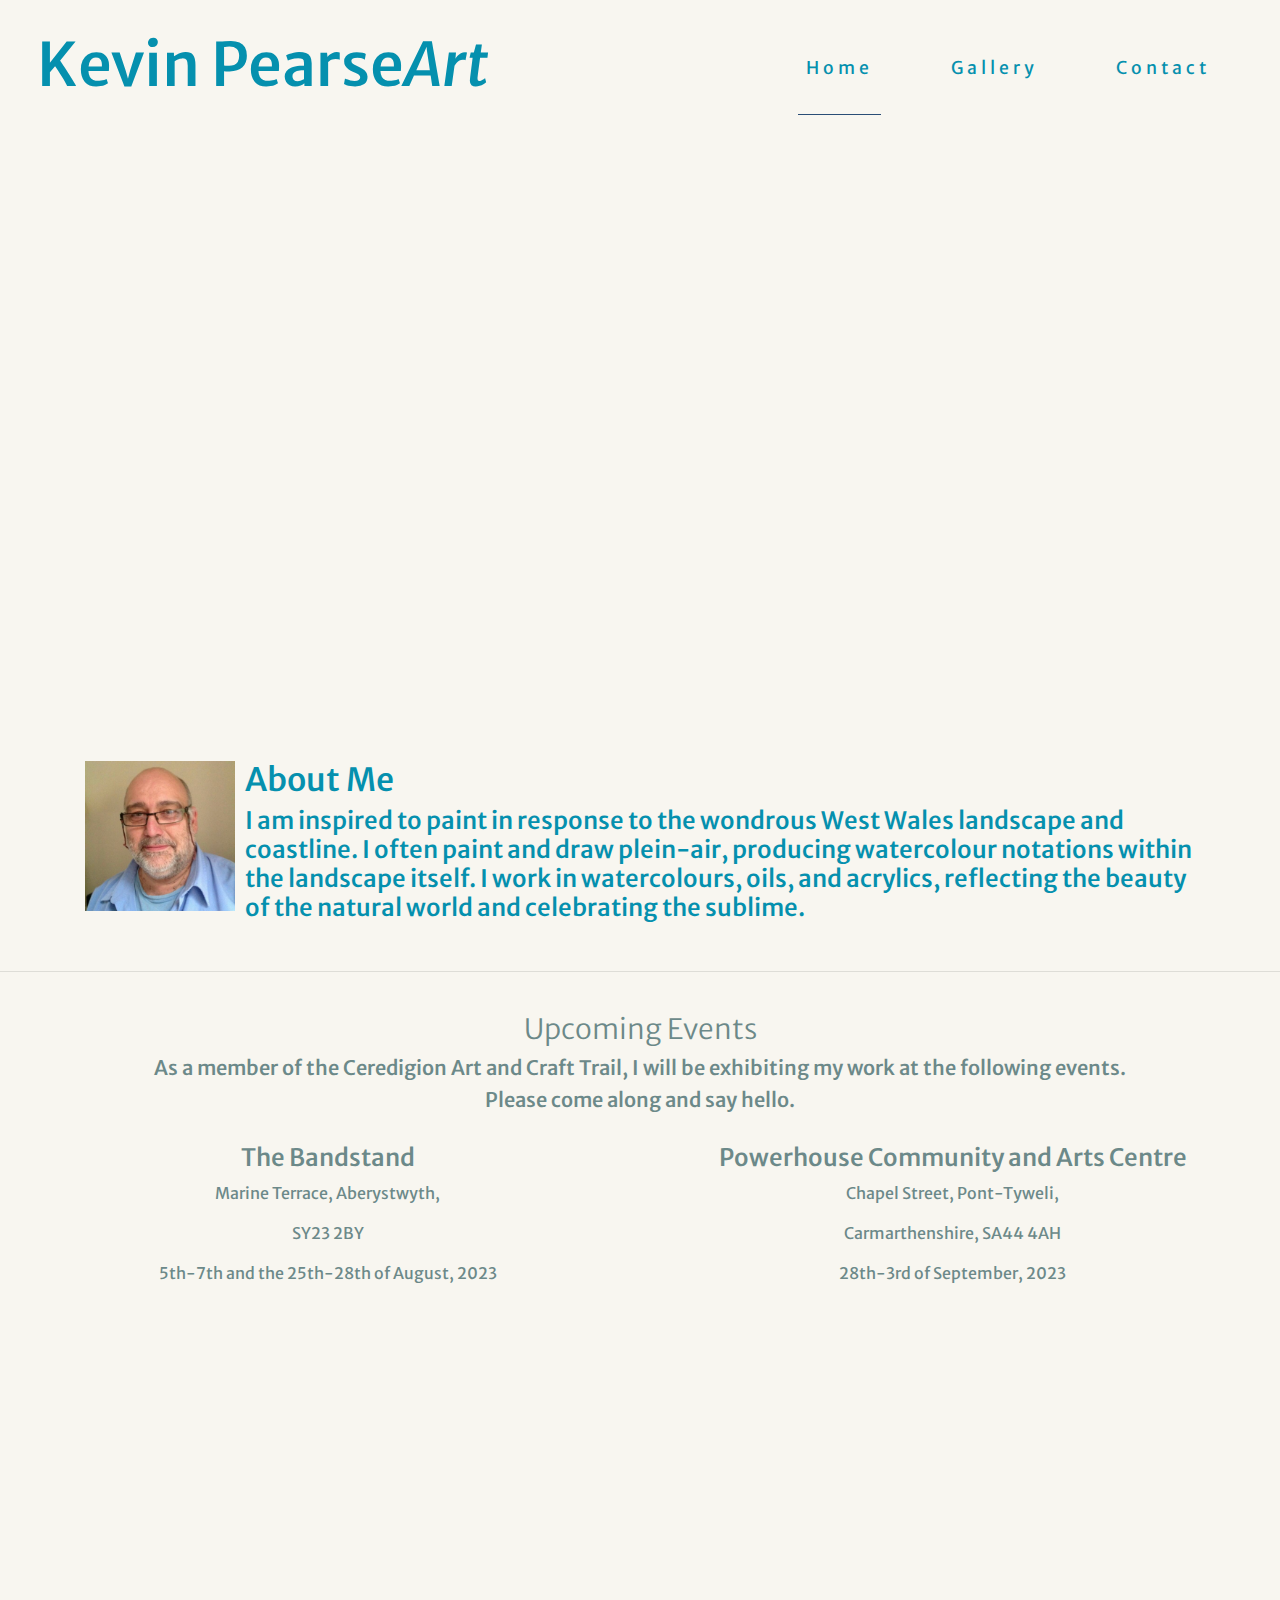
==== index.html @ c7382713 "Added thank you form to contact and changed css styling of some element e.g. maps to make responsive" ====
<!DOCTYPE html>
<html>
<!-- This is the head -->
<head>
    <meta charset="UTF-8">
    <meta name="viewport" content="width=device-width">
    <title>Kevin Pearse</title>
    <link rel="stylesheet" href="https://cdn.jsdelivr.net/npm/bootstrap@4.3.1/dist/css/bootstrap.min.css"
        integrity="sha384-ggOyR0iXCbMQv3Xipma34MD+dH/1fQ784/j6cY/iJTQUOhcWr7x9JvoRxT2MZw1T" crossorigin="anonymous">
    <link rel="stylesheet" href="https://use.fontawesome.com/releases/v5.6.3/css/all.css"
        integrity="sha384-UHRtZLI+pbxtHCWp1t77Bi1L4ZtiqrqD80Kn4Z8NTSRyMA2Fd33n5dQ8lWUE00s/" crossorigin="anonymous" />
    <link href="assets/css/style.css" rel="stylesheet" type="text/css" />
</head>

<body>
<!--This is the header including logo and menu -->
    <header>
        <nav class="navbar navbar-expand-lg navbar-light">
        <!-- Logo -->
            <a class="navbar-brand" href="index.html">
                <h2 id="logo">Kevin Pearse<em>Art</em></h2>
            </a>
        <!-- Navbar toggler -->
            <button class="navbar-toggler" type="button" data-toggle="collapse" data-target="#navbarSupportedContent"
                aria-controls="navbarSupportedContent" aria-expanded="false" aria-label="Toggle navigation">
                <span class="navbar-toggler-icon"></span>
            </button>
        
            <div class="collapse navbar-collapse justify-content-end" id="navbarSupportedContent">
                <ul class="navbar-nav" id="menu">
                    <li class="nav-item">
                        <a class="nav-link active" aria-current="page" href="index.html">Home</a>
                    </li>
                    <li class="nav-item">
                        <a class="nav-link" href="gallery.html">Gallery</a>
                    </li>
                    <li class="nav-item">
                        <a class="nav-link" href="contact.html">Contact</a>
                    </li>
                </ul>
            </div>
        </nav>
    </header>

<!-- This is the hero image -->
    <section id="hero-outer">
        <div id="hero-image"></div>
    </section>

    <br>

<!-- This is my about-me section -->
    <section>
        <div class="container">
            <div class="about-me">
                <img src="assets/images/kevinpearseabout.jpeg" alt="Artist Image" class="artist-img">
                <h2>About Me</h2>
                <h4>I am inspired to paint in response to the wondrous West Wales landscape and coastline. I often paint
                    and draw plein-air, producing watercolour notations within the landscape itself. I work in
                    watercolours, oils, and acrylics, reflecting the beauty of the natural world and celebrating the
                    sublime.</h4>
            </div>
        </div>
    </section>
    <br>
    <hr>
<!-- These are the artist's upcoming events -->
    <section class="container-fluid">
        <div class="row row-table">
            <div class="col-md-8 section-column">
                <div class="row">
                    <div class="col">
                        <h3 class="upcoming-events">Upcoming Events</h3>
                        <h5>As a member of the Ceredigion Art and Craft Trail, I will be exhibiting my work at the following events.</h5>
                        <h5>Please come along and say hello.</h5>
                    </div>
                </div>
                <br>
                <div class="row">
                    <div class="col-12 offset-sm-0 col-sm-4 col-md-6">
                        <div class="row">
                            <div class="col-12">
                                <h4 class="event-heading">
                                    The Bandstand
                                </h4>
                                <address> Marine Terrace, Aberystwyth,</address>
                                <address>SY23 2BY</address>
                                <p>
                                    5th-7th and the 25th-28th of August, 2023
                                </p>
                                <iframe class="event-maps"
                                    src="https://www.google.com/maps/embed?pb=!1m18!1m12!1m3!1d2433.4755798829538!2d-4.084345944629898!3d52.41618003375485!2m3!1f0!2f0!3f0!3m2!1i1024!2i768!4f13.1!3m3!1m2!1s0x486f76ffedea0d53%3A0xf78690e315700257!2sMarine%20Terrace%2C%20Aberystwyth!5e0!3m2!1sen!2suk!4v1690045200572!5m2!1sen!2suk">
                                </iframe>
                            </div>
                        </div>
                    </div>
                    <div class="col-12 offset-sm-0 col-sm-4 col-md-6">
                        <div class="row">
                            <div class="col-12">
                                <h4 class="event-heading">
                                    Powerhouse Community and Arts Centre
                                </h4>
                                <address>Chapel Street, Pont-Tyweli,</address>
                                <address>Carmarthenshire, SA44 4AH</address>
                                <p>
                                    28th-3rd of September, 2023
                                </p>
                                <iframe class="event-maps"
                                    src="https://www.google.com/maps/embed?pb=!1m18!1m12!1m3!1d1227.1516032506804!2d-4.316554649550661!3d52.03779042483731!2m3!1f0!2f0!3f0!3m2!1i1024!2i768!4f13.1!3m3!1m2!1s0x486f1937fdeeb249%3A0x5bed75a9dce9812a!2sPwerdy%20Powerhouse%20Community%20and%20Arts%20Centre!5e0!3m2!1sen!2suk!4v1690045558378!5m2!1sen!2suk">
                                </iframe>
                            </div>
                        </div>
                    </div>
                </div>
            </div>
        </div>
    </section>
<!-- This is the footer -->
    <footer>
        <ul class="social-networks">
            <li><a href="https://www.facebook.com" target="_blank"><i class="fab fa-facebook"> </i></li>
            <li><a href="https://www.twitter.com" target="_blank"><i class="fab fa-twitter-square"> </i></li>
            <li><a href="https://www.youtube.com" target="_blank"><i class="fab fa-youtube-square"> </i></li>
            <li><a href="https://www.instagram.com/kevin_pearse/" target="_blank"><i class="fab fa-instagram"> </i></li>
        </ul>
    </footer>
</body>

</html>
---- assets/css/style.css ----
@import url('https://fonts.googleapis.com/css2?family=Merriweather+Sans&display=swap');

/* Header */

header {
    margin: 0px;
    padding: 0px;
    border: 0px;
    background-color: #F8F6F0ff;
}

#logo {
    float: left;
    font-size: 300%;
    margin-left: 5px;
    padding: 14px 16px;
}

#menu {
    font-size: 110%;
    list-style-type: none;
    letter-spacing: 4px;
}

#logo, #menu {
    line-height: 75px;
    color: #0590AEff;
}

#menu li {
    float: right;
    margin-right: 30px;
    text-align: center;
    padding: 14px 16px;
    }

#menu a {
    text-decoration: none;
    color: inherit;
}

#menu a:hover {
    border-bottom: 1px solid #2A4D76ff;
    color: #2A4D76ff;
}

#logo a:hover {
    color: #2A4D76ff;
}

.active {
    border-bottom: 1px solid #2A4D76ff;
    color: white;
}

/* Body */
body {
    font-family: 'Merriweather Sans', sans-serif;
    color: #0590AEff;
    background-color: #F8F6F0ff;
}


/*colours*/

.bg-color-contact {
    background-color: #F8F6F0ff;
}

/* Home Page section */

#hero-image {
    height: 600px;
    width: 100%;
    background: url(../images/heroimageharbour.webp) no-repeat center center;
    background-size: cover;
    background-position: center;

    animation-name: hero-zoom;
    animation-duration: 5s;
    animation-fill-mode: forwards;
}

#hero-outer {
    height: 600px;
    width: 100%;
    overflow: hidden;
    position: relative;
}

@keyframes hero-zoom {
    from {
        transform: scale(1);
    }

    to {
        transform: scale(1.1);
    }
}

#cover-text, cover-text h2 { 
    color: #F8F6F0ff;
}


.artist-img {
    width: 150px;
    height: 150px;
    float: left;
    margin-right: 10px;
}

 #about-me {
    font-family: 'Merriweather Sans';
    font-weight: 300;
    margin-top: 25px;
    margin-bottom: 20px;
    text-align: center;
    position: absolute;
    display: inline-block;
    width: 66%;
}

.row-table {
    display: table;
    text-align: center;
}

.section-column {
    display: table-cell;
    padding: 0 30px 30px;
    float: none;
}

.upcoming-events {
    font-family: 'Merriweather Sans';
    font-weight: 300;
    margin-top: 25px;
    margin-bottom: 10px;
    color: #6C8989ff;
}

.col h5 {
    color: #6C8989ff;
}

.event-heading {
    color: #6C8989ff;
}

.col-12 {
    color: #6C8989ff;
}

.event-maps {
    width: 500px;
    height: 400px;
    border: 0;
}

    /* Gallery section */

#photo {
    clear: both;
    line-height: 0;
    column-count: 4;
    column-gap: 0px;
    align-items: flex-end;
}

#photo img {
    width: 100%;
}

    /* Contact section */

.aberaeron-container img {
    width: 100%;
    height: 600px;
    margin-bottom: 10px;
}

.bg-color-contact {
    background-color: #F8F6F0ff;
}

.two-thirds-width-column {
    display: inline-block;
    width: 66%;
}

.contact-heading {
    font-family: 'Merriweather Sans';
    font-weight: 300;
    margin-top: 25px;
}

.center-form {
    margin: 0 auto;
    max-width: 70%;
}

button[type="submit"] {
    margin-top: 15px;
    margin-bottom: 20px;
    color: #F8F6F0ff;
    background-color: #5CA8B3ff;
    }

    /* Footer */
footer {
    height: 150px;
    background-color: #F8F6F0ff;
}

.social-networks {
    text-align: center;
}

.social-networks li {
    display: inline;
}

.social-networks i {
    font-size: 160%;
    margin: 1%;
    padding: 5%;
    color: #5CA8B3ff;
}

/* Media queries */

@media screen and (max-width: 768px) {
    #logo {
            float: left;
            font-size: 300%;
            margin-left: 5px;
        }
}

@media screen and (max-width: 480px) {
    #logo {
            font-size: 200%;
            text-align: center;
            margin-left: 0;
        }
}

/* Media query for menu */

@media screen and (max-width:992px) {

    #menu {
        clear: left;
        float: left;
        margin-left: 25px;
        margin-bottom: 20px;
        line-height: 25px;
    }
}

/* Media query for contact form */

@media(min-width: 992px) {
    .center-form {
        padding-top: 30px;
        min-height: 240px;
        margin: 0 auto;
        max-width: 50%;
    }
}

/* Here are the media queries for hero-image */

@media screen and (max-width: 768px) {
    #hero-image {
        height: 450px;
    }

    #hero-outer {
    height: 450px;
    width: 100%;
    overflow: hidden;
    position: relative;
    }
}

@media screen and (max-width: 480px) {
    #hero-image {
        height: 300px;
        width: 100%
    }

    #hero-outer {
        height: 300px;
        width: 100%;
        overflow: hidden;
        position: relative;
    }
}

/* Media query for gallery images */

@media screen and (max-width: 768px) {
    #photo {
        column-count: 2;
    }
}

@media screen and (max-width: 480px) {
    #photo {
        column-count: 1;
    }
}

/* Media query for Upcoming Events */

@media screen and (max-width: 768px) {
    .event-maps {
        width: 300px;
        height: 250px;
        border: 0;
    }
}

@media screen and (max-width: 480px) {
    .event-maps {
        width: 280px;
        height: 180px;
        border: 5px;
        margin-bottom: 20px;
        
    }
}

/* Media query for Contact Image */

@media screen and (max-width: 768px) {
    .aberaeron-container img {
        width: 100%;
        height: 350px;
    }
}

@media screen and (max-width: 480px) {
    .aberaeron-container img {
        width: 100%;
        height: 200px;
    }
}
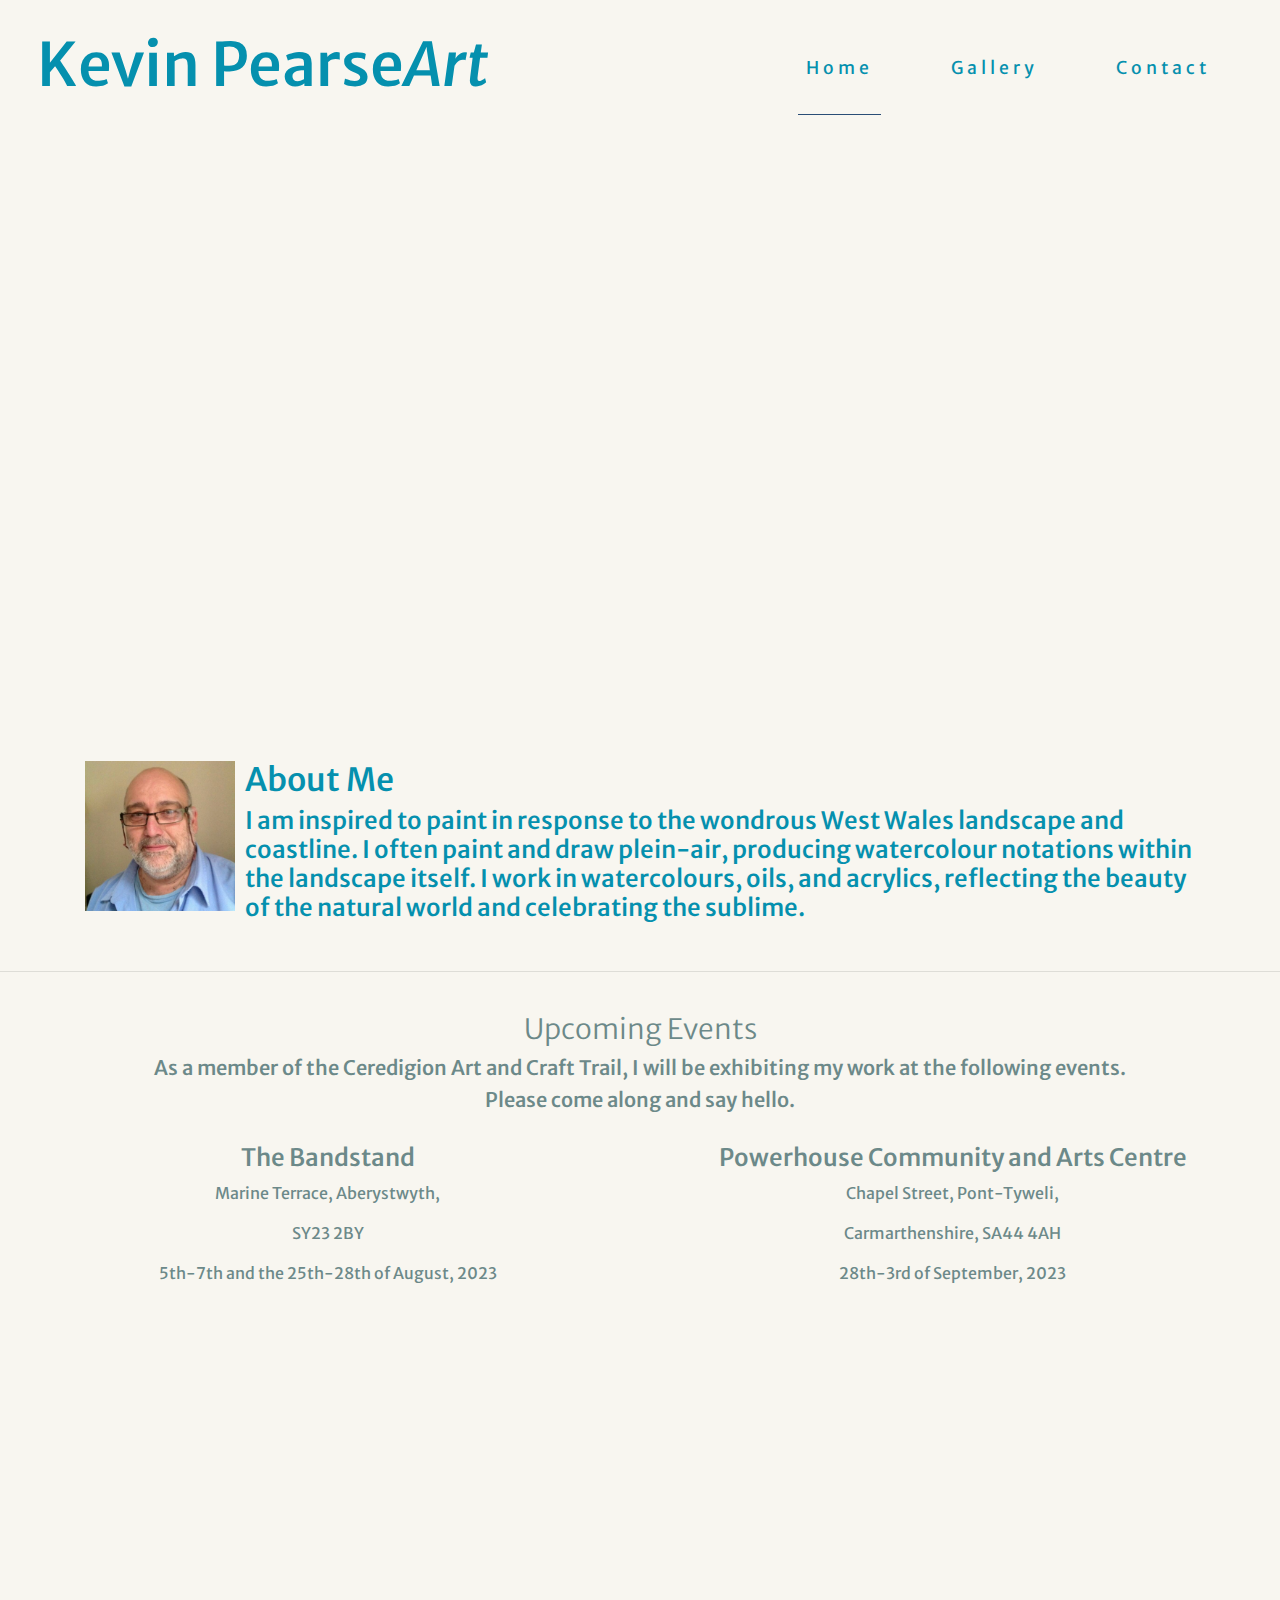
==== commit 9dc9472c: "After validating, removed multiple unecessary trailing slashes in head and contact form" ====
--- a/index.html
+++ b/index.html
@@ -1,31 +1,36 @@
 <!DOCTYPE html>
 <html>
 <!-- This is the head -->
+
 <head>
     <meta charset="UTF-8">
     <meta name="viewport" content="width=device-width">
-    <title>Kevin Pearse</title>
+    <title>Kevin Pearse Art</title>
     <link rel="stylesheet" href="https://cdn.jsdelivr.net/npm/bootstrap@4.3.1/dist/css/bootstrap.min.css"
         integrity="sha384-ggOyR0iXCbMQv3Xipma34MD+dH/1fQ784/j6cY/iJTQUOhcWr7x9JvoRxT2MZw1T" crossorigin="anonymous">
+    <script src="https://cdn.jsdelivr.net/npm/bootstrap@5.3.1/dist/js/bootstrap.bundle.min.js"
+        integrity="sha384-HwwvtgBNo3bZJJLYd8oVXjrBZt8cqVSpeBNS5n7C8IVInixGAoxmnlMuBnhbgrkm"
+        crossorigin="anonymous"></script>
     <link rel="stylesheet" href="https://use.fontawesome.com/releases/v5.6.3/css/all.css"
-        integrity="sha384-UHRtZLI+pbxtHCWp1t77Bi1L4ZtiqrqD80Kn4Z8NTSRyMA2Fd33n5dQ8lWUE00s/" crossorigin="anonymous" />
-    <link href="assets/css/style.css" rel="stylesheet" type="text/css" />
+        integrity="sha384-UHRtZLI+pbxtHCWp1t77Bi1L4ZtiqrqD80Kn4Z8NTSRyMA2Fd33n5dQ8lWUE00s/" crossorigin="anonymous">
+    <link href="assets/css/style.css" rel="stylesheet" type="text/css">
 </head>
 
 <body>
-<!--This is the header including logo and menu -->
+    <!--This is the header including logo and menu -->
     <header>
         <nav class="navbar navbar-expand-lg navbar-light">
-        <!-- Logo -->
+            <!-- Logo -->
             <a class="navbar-brand" href="index.html">
                 <h2 id="logo">Kevin Pearse<em>Art</em></h2>
             </a>
-        <!-- Navbar toggler -->
-            <button class="navbar-toggler" type="button" data-toggle="collapse" data-target="#navbarSupportedContent"
-                aria-controls="navbarSupportedContent" aria-expanded="false" aria-label="Toggle navigation">
+            <!-- Navbar toggler -->
+            <button class="navbar-toggler" type="button" data-bs-toggle="collapse"
+                data-bs-target="#navbarSupportedContent" aria-controls="navbarSupportedContent" aria-expanded="false"
+                aria-label="Toggle navigation">
                 <span class="navbar-toggler-icon"></span>
             </button>
-        
+
             <div class="collapse navbar-collapse justify-content-end" id="navbarSupportedContent">
                 <ul class="navbar-nav" id="menu">
                     <li class="nav-item">
@@ -42,14 +47,14 @@
         </nav>
     </header>
 
-<!-- This is the hero image -->
+    <!-- This is the hero image -->
     <section id="hero-outer">
         <div id="hero-image"></div>
     </section>
 
     <br>
 
-<!-- This is my about-me section -->
+    <!-- This is my about-me section -->
     <section>
         <div class="container">
             <div class="about-me">
@@ -64,20 +69,21 @@
     </section>
     <br>
     <hr>
-<!-- These are the artist's upcoming events -->
+    <!-- These are the artist's upcoming events -->
     <section class="container-fluid">
         <div class="row row-table">
-            <div class="col-md-8 section-column">
+            <div class="col-md-7 section-column">
                 <div class="row">
                     <div class="col">
                         <h3 class="upcoming-events">Upcoming Events</h3>
-                        <h5>As a member of the Ceredigion Art and Craft Trail, I will be exhibiting my work at the following events.</h5>
+                        <h5>As a member of the Ceredigion Art and Craft Trail, I will be exhibiting my work at the
+                            following events.</h5>
                         <h5>Please come along and say hello.</h5>
                     </div>
                 </div>
                 <br>
                 <div class="row">
-                    <div class="col-12 offset-sm-0 col-sm-4 col-md-6">
+                    <div class="col-12 offset-sm-0 col-lg-6">
                         <div class="row">
                             <div class="col-12">
                                 <h4 class="event-heading">
@@ -94,7 +100,7 @@
                             </div>
                         </div>
                     </div>
-                    <div class="col-12 offset-sm-0 col-sm-4 col-md-6">
+                    <div class="col-12 offset-sm-0 col-lg-6">
                         <div class="row">
                             <div class="col-12">
                                 <h4 class="event-heading">
@@ -115,7 +121,7 @@
             </div>
         </div>
     </section>
-<!-- This is the footer -->
+    <!-- This is the footer -->
     <footer>
         <ul class="social-networks">
             <li><a href="https://www.facebook.com" target="_blank"><i class="fab fa-facebook"> </i></li>
--- a/assets/css/style.css
+++ b/assets/css/style.css
@@ -22,7 +22,8 @@
     letter-spacing: 4px;
 }
 
-#logo, #menu {
+#logo,
+#menu {
     line-height: 75px;
     color: #0590AEff;
 }
@@ -32,7 +33,7 @@
     margin-right: 30px;
     text-align: center;
     padding: 14px 16px;
-    }
+}
 
 #menu a {
     text-decoration: none;
@@ -40,17 +41,12 @@
 }
 
 #menu a:hover {
-    border-bottom: 1px solid #2A4D76ff;
-    color: #2A4D76ff;
-}
-
-#logo a:hover {
+    border: 1px solid #2A4D76ff;
     color: #2A4D76ff;
 }
 
 .active {
     border-bottom: 1px solid #2A4D76ff;
-    color: white;
 }
 
 /* Body */
@@ -98,7 +94,8 @@
     }
 }
 
-#cover-text, cover-text h2 { 
+#cover-text,
+cover-text h2 {
     color: #F8F6F0ff;
 }
 
@@ -110,7 +107,7 @@
     margin-right: 10px;
 }
 
- #about-me {
+#about-me {
     font-family: 'Merriweather Sans';
     font-weight: 300;
     margin-top: 25px;
@@ -153,12 +150,12 @@
 }
 
 .event-maps {
-    width: 500px;
-    height: 400px;
+    width: 450px;
+    height: 375px;
     border: 0;
 }
 
-    /* Gallery section */
+/* Gallery section */
 
 #photo {
     clear: both;
@@ -172,7 +169,7 @@
     width: 100%;
 }
 
-    /* Contact section */
+/* Contact section */
 
 .aberaeron-container img {
     width: 100%;
@@ -205,9 +202,36 @@
     margin-bottom: 20px;
     color: #F8F6F0ff;
     background-color: #5CA8B3ff;
-    }
-
-    /* Footer */
+}
+
+/* Thank you page */
+.thankyou {
+    height: 100%;
+    display: flex;
+    justify-content: center;
+    align-items: center;
+}
+
+.thankstext {
+    font-family: 'Merriweather Sans';
+    font-weight: 300;
+    text-align: center;
+}
+
+.cloud-container {
+    height: 100%;
+    display: flex;
+    justify-content: center;
+    align-items: center;
+}
+
+.cloud-container img {
+    width: 574.8px;
+    height: 430px;
+    margin-bottom: 10px;
+}
+
+/* Footer */
 footer {
     height: 150px;
     background-color: #F8F6F0ff;
@@ -232,18 +256,19 @@
 
 @media screen and (max-width: 768px) {
     #logo {
-            float: left;
-            font-size: 300%;
-            margin-left: 5px;
-        }
+        float: left;
+        font-size: 300%;
+        margin-left: 5px;
+    }
 }
 
 @media screen and (max-width: 480px) {
     #logo {
-            font-size: 200%;
-            text-align: center;
-            margin-left: 0;
-        }
+        font-size: 200%;
+        text-align: center;
+        margin-left: 0;
+        padding: 0;
+    }
 }
 
 /* Media query for menu */
@@ -278,17 +303,17 @@
     }
 
     #hero-outer {
-    height: 450px;
-    width: 100%;
-    overflow: hidden;
-    position: relative;
+        height: 450px;
+        width: 100%;
+        overflow: hidden;
+        position: relative;
     }
 }
 
 @media screen and (max-width: 480px) {
     #hero-image {
         height: 300px;
-        width: 100%
+        width: 100%;
     }
 
     #hero-outer {
@@ -329,7 +354,15 @@
         height: 180px;
         border: 5px;
         margin-bottom: 20px;
-        
+
+    }
+
+    .container-fluid {
+        width: 100%;
+        padding-right: 0px;
+        padding-left: 0px;
+        margin-right: auto;
+        margin-left: auto;
     }
 }
 
@@ -348,3 +381,24 @@
         height: 200px;
     }
 }
+
+
+/* Media query for Thank you page */
+
+@media screen and (max-width: 768px) {
+    .cloud-container img {
+        width: 479px;
+        height: 358.5px;
+    }
+}
+
+@media screen and (max-width: 480px) {
+    .cloud-container img {
+        width: 287.4px;
+        height: 215.1px;
+    }
+
+    .thankstext {
+        font-size: 180%;
+    }
+}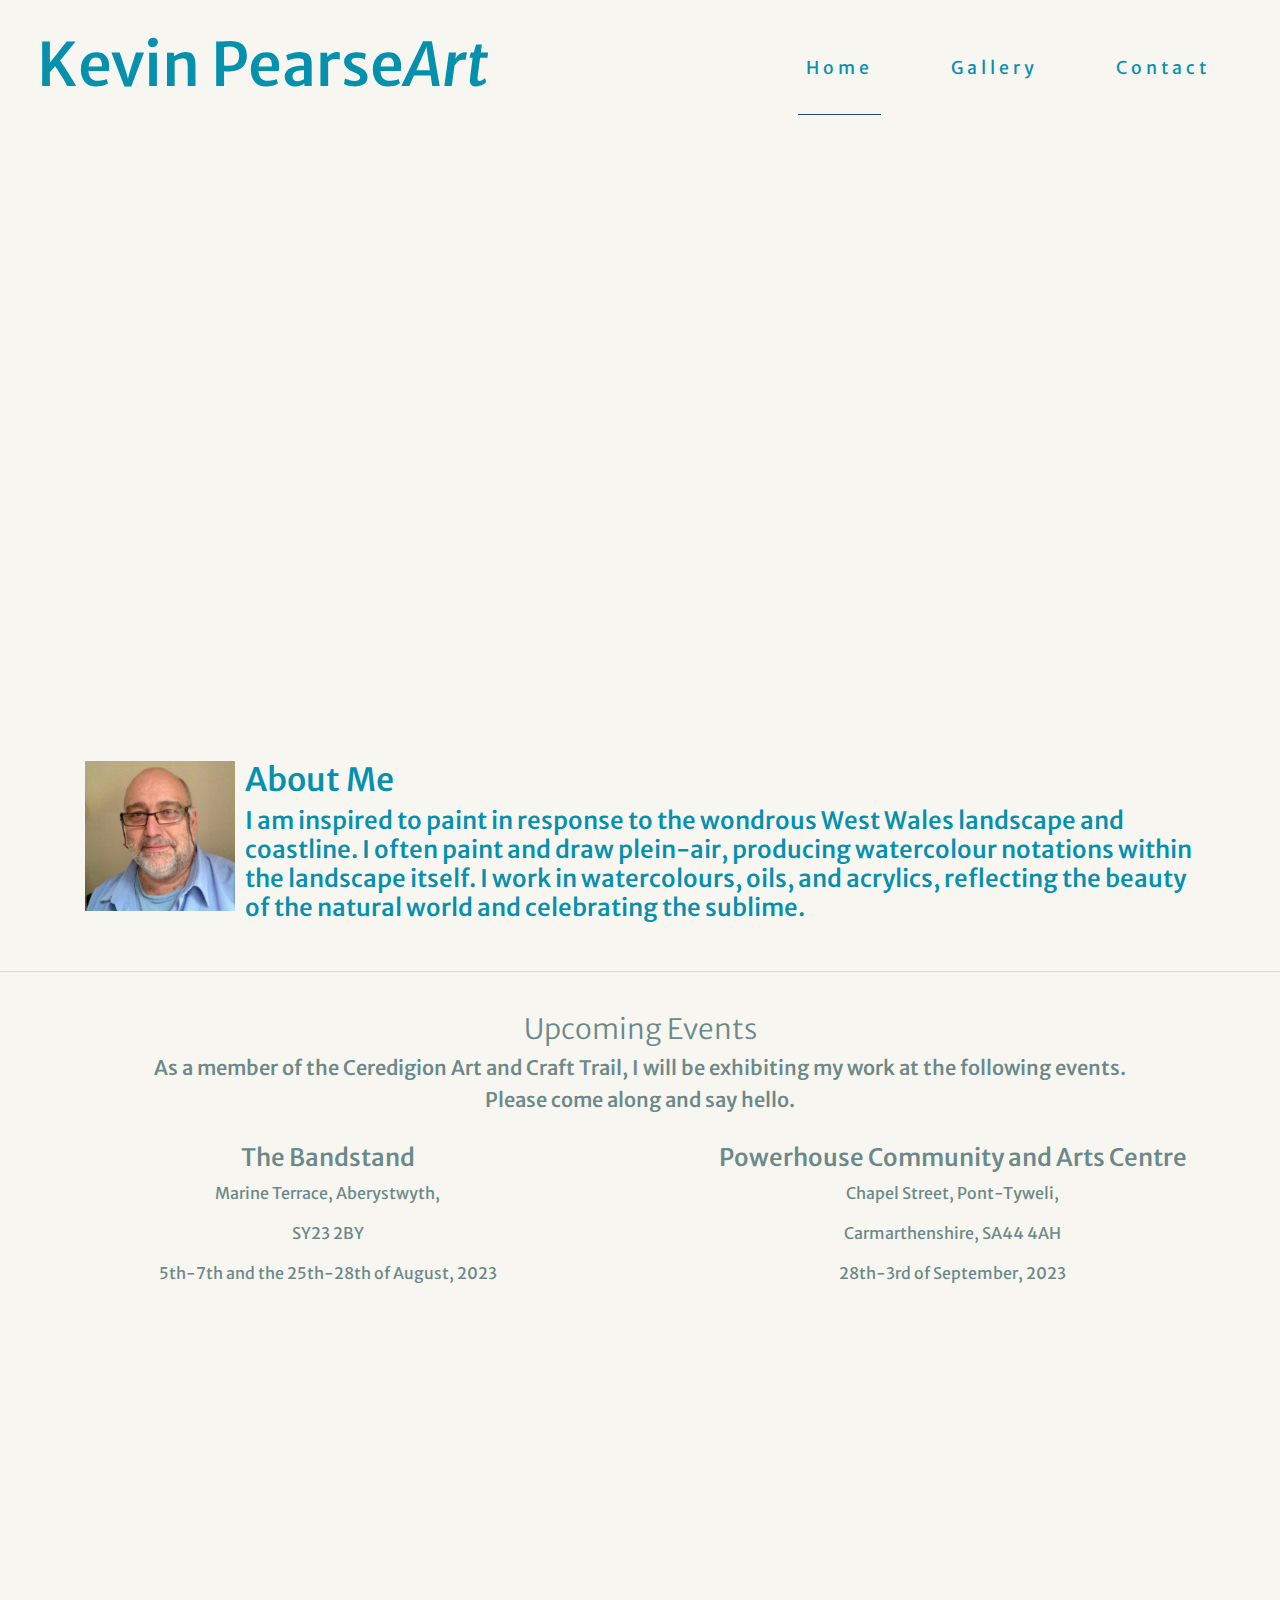
==== commit 42a38cec: "Compressed and replaced remaining images and added lang as suggested by testing validator" ====
--- a/index.html
+++ b/index.html
@@ -1,5 +1,6 @@
 <!DOCTYPE html>
-<html>
+<html lang="en">
+
 <!-- This is the head -->
 
 <head>
@@ -48,9 +49,9 @@
     </header>
 
     <!-- This is the hero image -->
-    <section id="hero-outer">
+    <div id="hero-outer">
         <div id="hero-image"></div>
-    </section>
+    </div>
 
     <br>
 
@@ -58,7 +59,7 @@
     <section>
         <div class="container">
             <div class="about-me">
-                <img src="assets/images/kevinpearseabout.jpeg" alt="Artist Image" class="artist-img">
+                <img src="assets/images/kevinpearseabout.webp" alt="Image of artist, Kevin Pearse" class="artist-img">
                 <h2>About Me</h2>
                 <h4>I am inspired to paint in response to the wondrous West Wales landscape and coastline. I often paint
                     and draw plein-air, producing watercolour notations within the landscape itself. I work in
@@ -124,10 +125,11 @@
     <!-- This is the footer -->
     <footer>
         <ul class="social-networks">
-            <li><a href="https://www.facebook.com" target="_blank"><i class="fab fa-facebook"> </i></li>
-            <li><a href="https://www.twitter.com" target="_blank"><i class="fab fa-twitter-square"> </i></li>
-            <li><a href="https://www.youtube.com" target="_blank"><i class="fab fa-youtube-square"> </i></li>
-            <li><a href="https://www.instagram.com/kevin_pearse/" target="_blank"><i class="fab fa-instagram"> </i></li>
+            <li><a href="https://www.facebook.com" target="_blank"><i class="fab fa-facebook"></i> </a></li>
+            <li><a href="https://www.twitter.com" target="_blank"><i class="fab fa-twitter-square"></i> </a></li>
+            <li><a href="https://www.youtube.com" target="_blank"><i class="fab fa-youtube-square"></i> </a></li>
+            <li><a href="https://www.instagram.com/kevin_pearse/" target="_blank"><i class="fab fa-instagram"></i> </a>
+            </li>
         </ul>
     </footer>
 </body>
--- a/assets/css/style.css
+++ b/assets/css/style.css
@@ -53,13 +53,6 @@
 body {
     font-family: 'Merriweather Sans', sans-serif;
     color: #0590AEff;
-    background-color: #F8F6F0ff;
-}
-
-
-/*colours*/
-
-.bg-color-contact {
     background-color: #F8F6F0ff;
 }
 
@@ -181,11 +174,6 @@
     background-color: #F8F6F0ff;
 }
 
-.two-thirds-width-column {
-    display: inline-block;
-    width: 66%;
-}
-
 .contact-heading {
     font-family: 'Merriweather Sans';
     font-weight: 300;
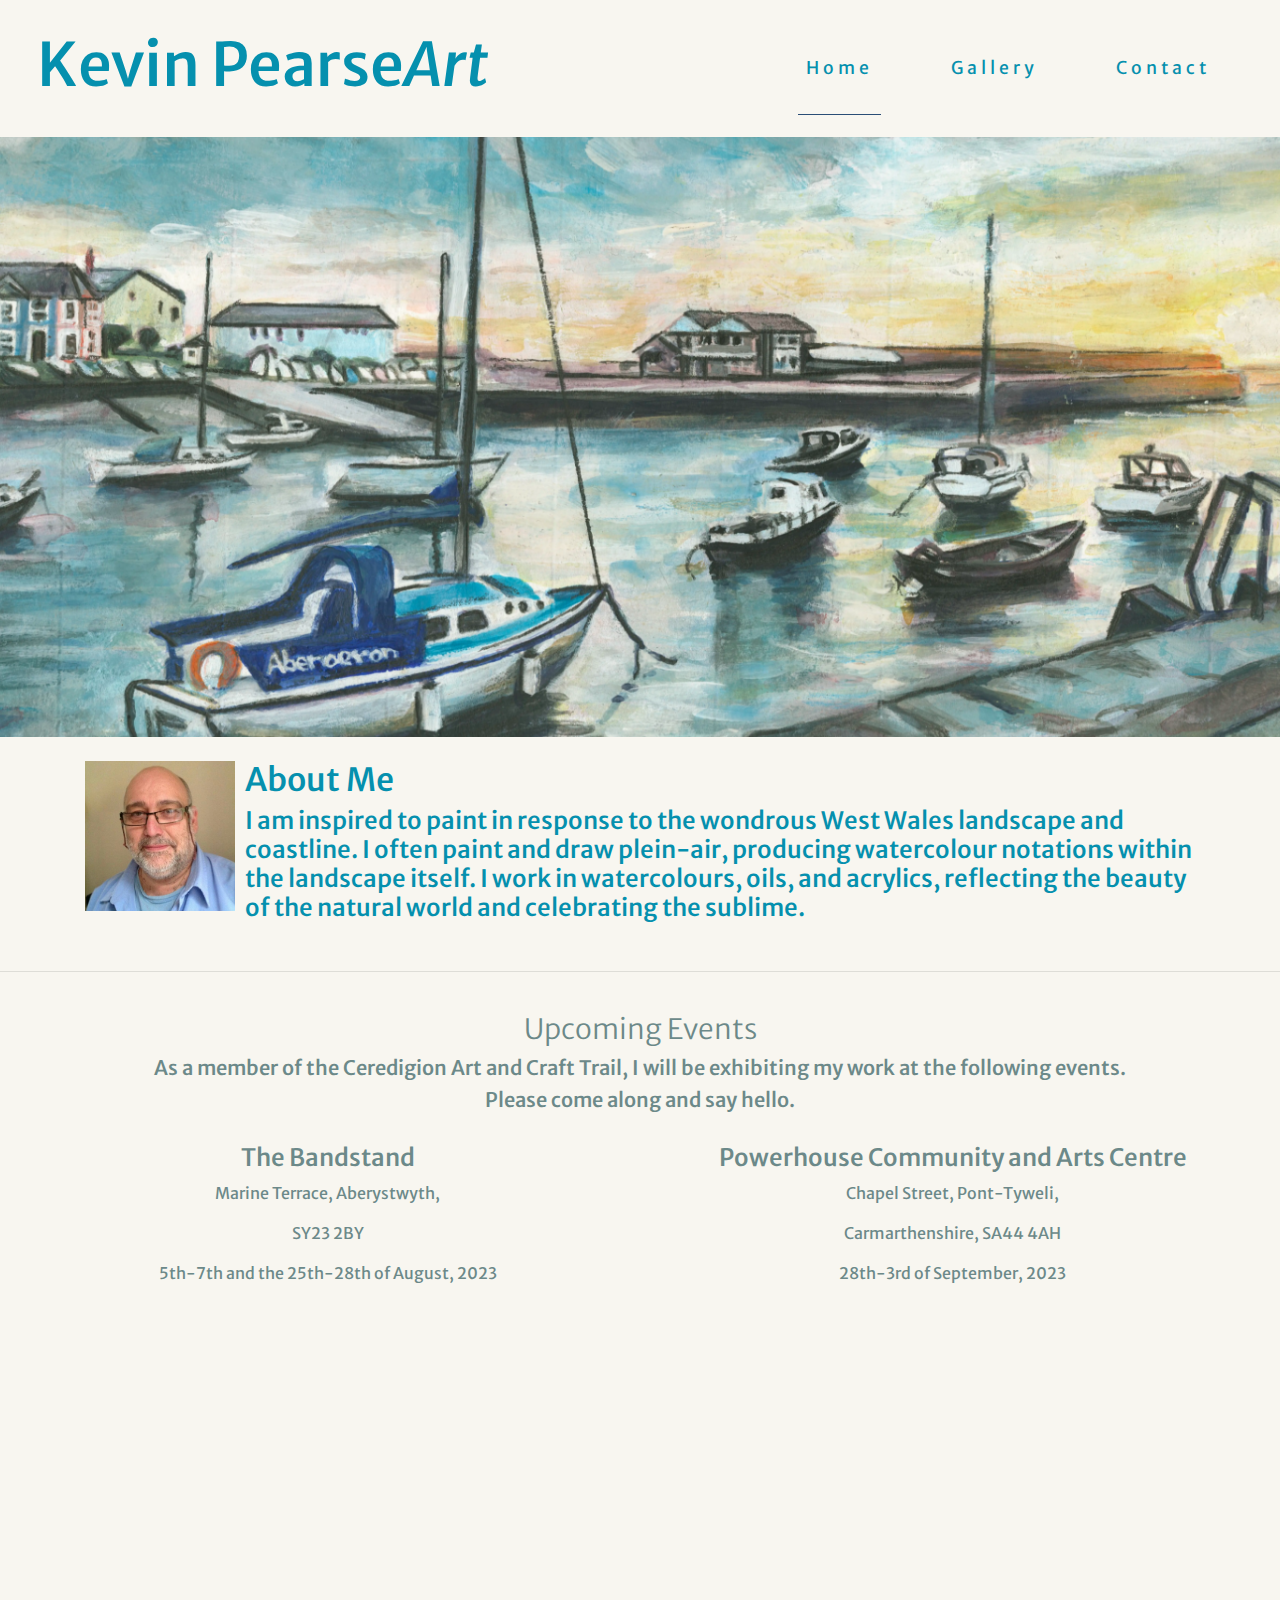
==== commit 6455f60e: "Added images to testing section to ensure testing is visible in README.md" ====
--- a/index.html
+++ b/index.html
@@ -1,6 +1,5 @@
 <!DOCTYPE html>
 <html lang="en">
-
 <!-- This is the head -->
 
 <head>
@@ -31,7 +30,6 @@
                 aria-label="Toggle navigation">
                 <span class="navbar-toggler-icon"></span>
             </button>
-
             <div class="collapse navbar-collapse justify-content-end" id="navbarSupportedContent">
                 <ul class="navbar-nav" id="menu">
                     <li class="nav-item">
@@ -47,14 +45,11 @@
             </div>
         </nav>
     </header>
-
     <!-- This is the hero image -->
     <div id="hero-outer">
         <div id="hero-image"></div>
     </div>
-
     <br>
-
     <!-- This is my about-me section -->
     <section>
         <div class="container">
--- a/assets/css/style.css
+++ b/assets/css/style.css
@@ -1,4 +1,8 @@
 @import url('https://fonts.googleapis.com/css2?family=Merriweather+Sans&display=swap');
+
+html {
+    overflow: auto;
+}
 
 /* Header */
 
@@ -54,6 +58,7 @@
     font-family: 'Merriweather Sans', sans-serif;
     color: #0590AEff;
     background-color: #F8F6F0ff;
+    overflow: auto;
 }
 
 /* Home Page section */
@@ -172,6 +177,8 @@
 
 .bg-color-contact {
     background-color: #F8F6F0ff;
+    margin-left: 0;
+    margin-right: 0;
 }
 
 .contact-heading {
@@ -288,6 +295,7 @@
 @media screen and (max-width: 768px) {
     #hero-image {
         height: 450px;
+        width: 100%;
     }
 
     #hero-outer {
@@ -302,6 +310,8 @@
     #hero-image {
         height: 300px;
         width: 100%;
+        background-size: cover;
+        background-position: center;
     }
 
     #hero-outer {
